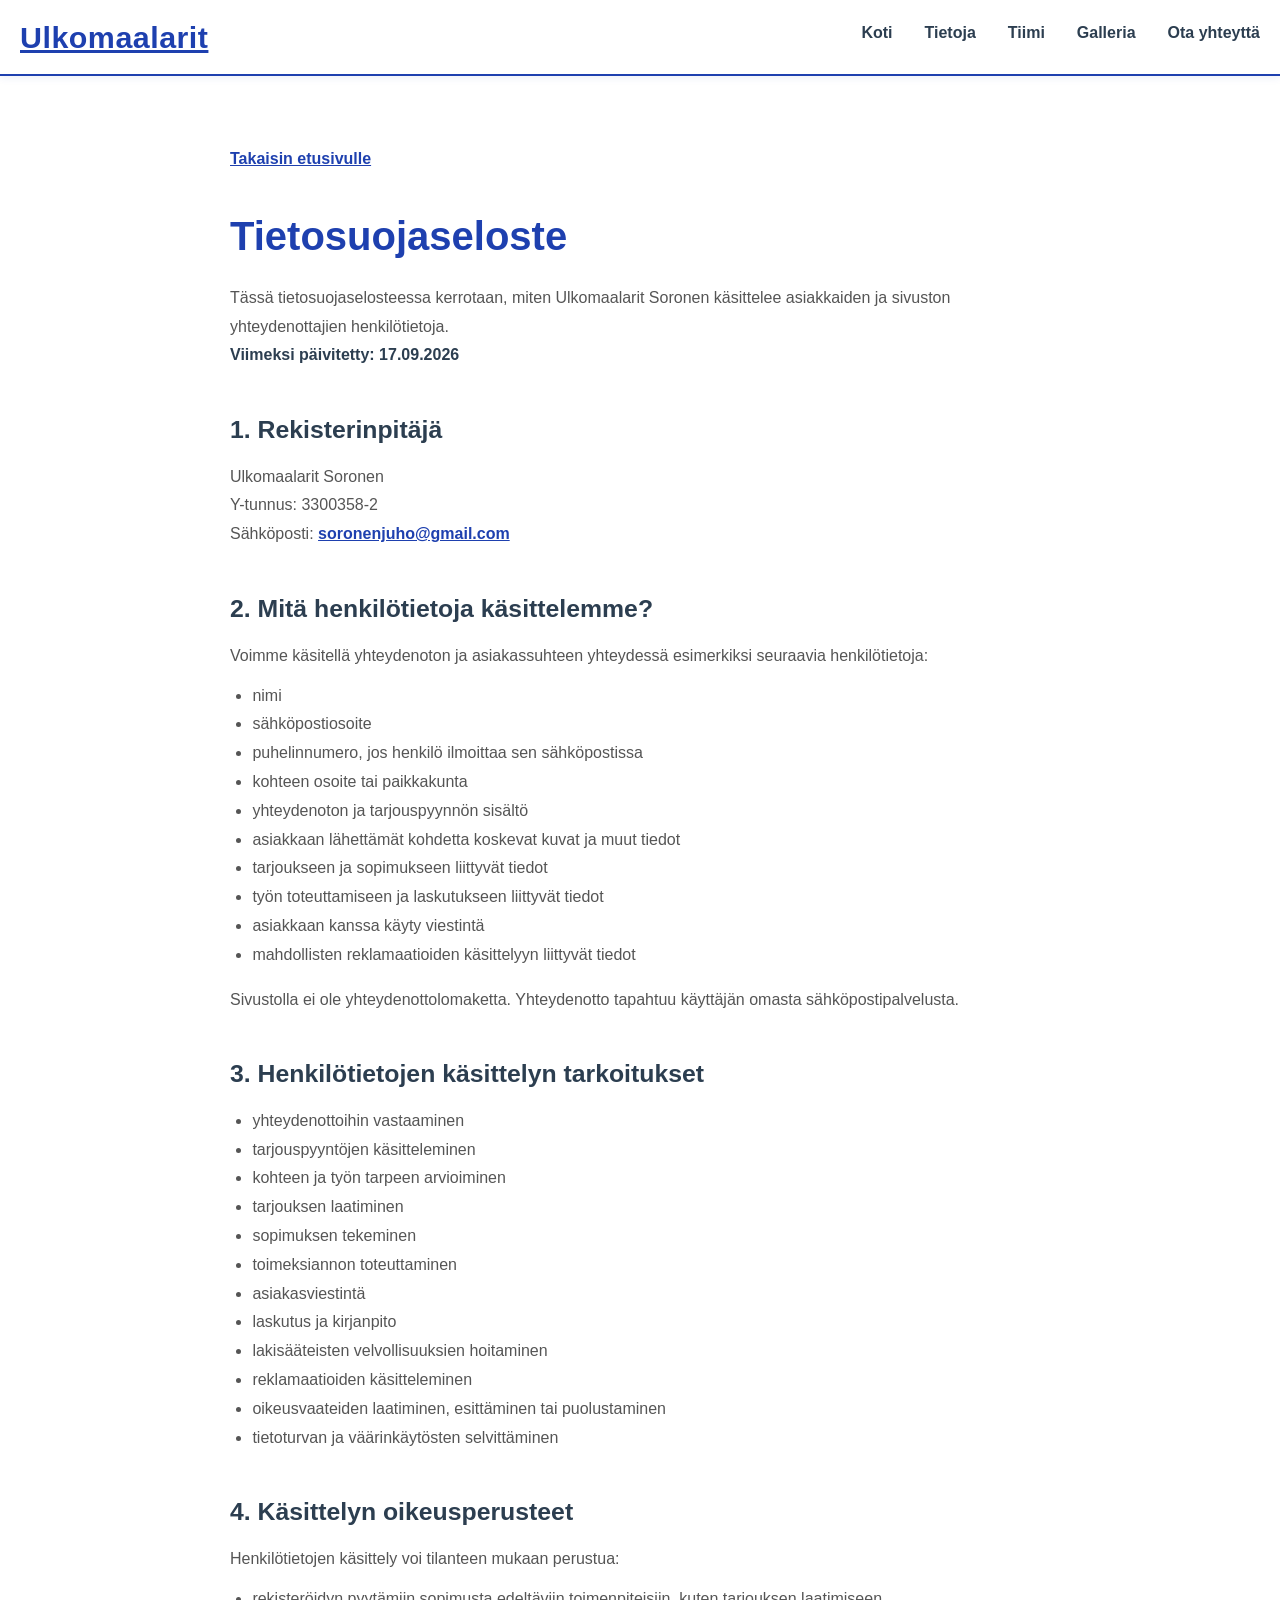
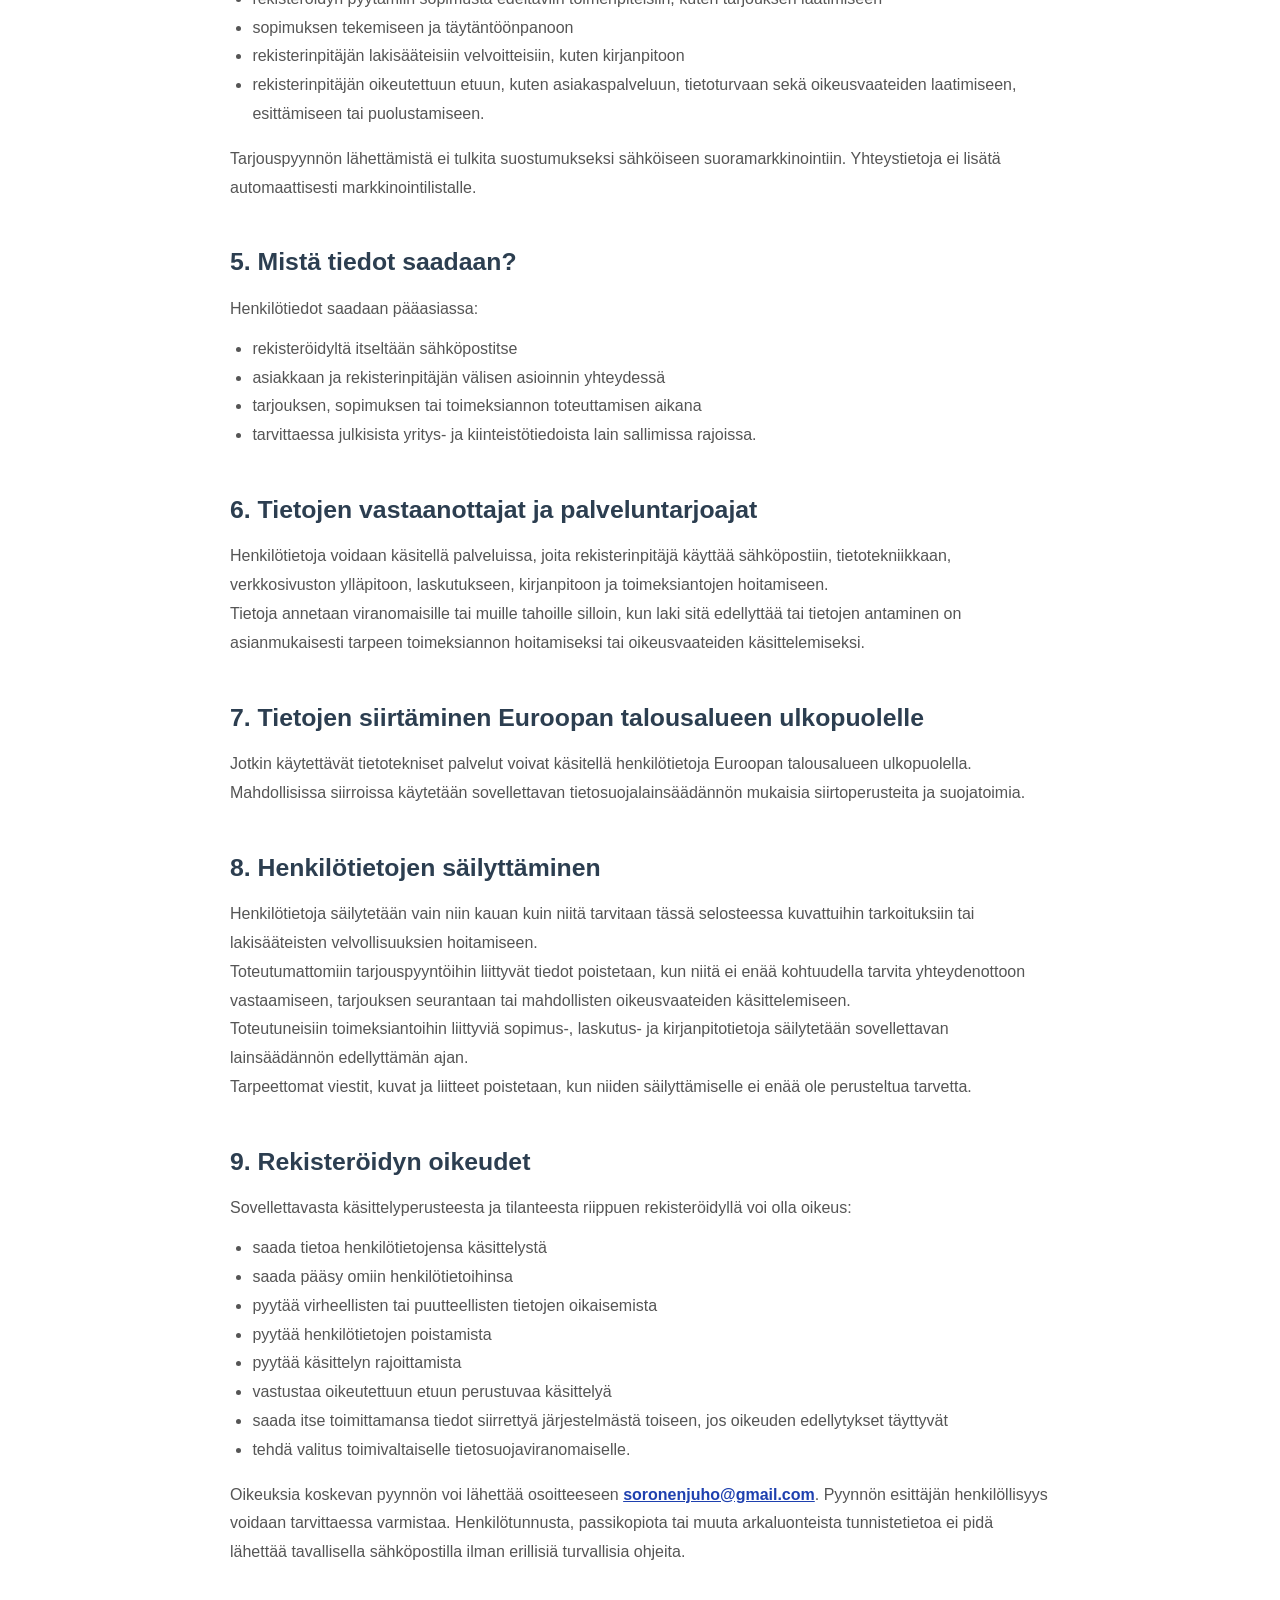
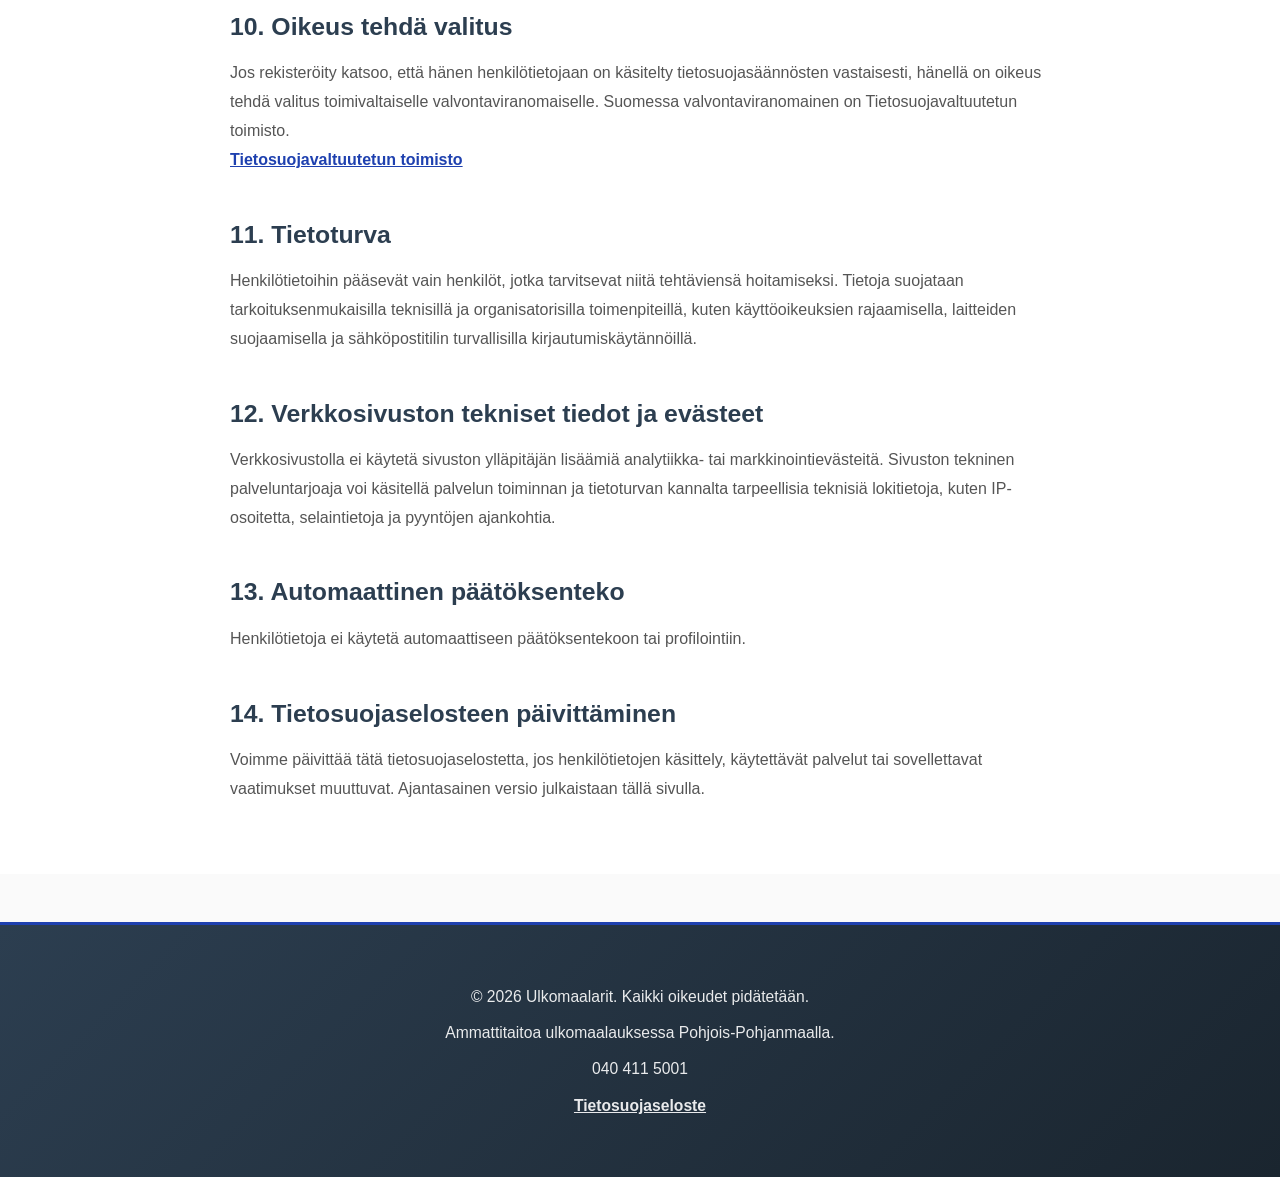
==== privacy.html @ cb56a13f "Update contact flow and privacy information" ====
<!DOCTYPE html>
<html lang="fi">
<head>
    <meta charset="UTF-8">
    <meta name="viewport" content="width=device-width, initial-scale=1.0">
    <title>Tietosuojaseloste | Ulkomaalarit Soronen</title>
    <meta name="description" content="Tietoa siitä, miten Ulkomaalarit Soronen käsittelee asiakkaiden ja yhteydenottajien henkilötietoja.">
    <link rel="stylesheet" href="styles.css">
</head>
<body>
    <header class="header">
        <div class="container">
            <a class="logo" href="index.html">Ulkomaalarit</a>
            <button class="mobile-menu-toggle" aria-label="Avaa valikko">
                <span></span>
                <span></span>
                <span></span>
            </button>
            <nav class="nav">
                <a href="index.html#home">Koti</a>
                <a href="index.html#about">Tietoja</a>
                <a href="index.html#team">Tiimi</a>
                <a href="index.html#gallery">Galleria</a>
                <a href="index.html#contact">Ota yhteyttä</a>
            </nav>
        </div>
    </header>

    <main class="privacy-page">
        <article class="privacy-content">
            <a class="back-home" href="index.html">Takaisin etusivulle</a>
            <h1>Tietosuojaseloste</h1>
            <p>Tässä tietosuojaselosteessa kerrotaan, miten Ulkomaalarit Soronen käsittelee asiakkaiden ja sivuston yhteydenottajien henkilötietoja.</p>
            <p class="privacy-updated">Viimeksi päivitetty: 17.09.2026</p>

            <h2>1. Rekisterinpitäjä</h2>
            <p>Ulkomaalarit Soronen<br>Y-tunnus: 3300358-2<br>Sähköposti: <a href="mailto:soronenjuho@gmail.com">soronenjuho@gmail.com</a></p>
            <!-- TODO: Lisää rekisterinpitäjän voimassa oleva yhteys- tai postiosoite, jos sen julkaiseminen on tarpeellista. -->

            <h2>2. Mitä henkilötietoja käsittelemme?</h2>
            <p>Voimme käsitellä yhteydenoton ja asiakassuhteen yhteydessä esimerkiksi seuraavia henkilötietoja:</p>
            <ul>
                <li>nimi</li>
                <li>sähköpostiosoite</li>
                <li>puhelinnumero, jos henkilö ilmoittaa sen sähköpostissa</li>
                <li>kohteen osoite tai paikkakunta</li>
                <li>yhteydenoton ja tarjouspyynnön sisältö</li>
                <li>asiakkaan lähettämät kohdetta koskevat kuvat ja muut tiedot</li>
                <li>tarjoukseen ja sopimukseen liittyvät tiedot</li>
                <li>työn toteuttamiseen ja laskutukseen liittyvät tiedot</li>
                <li>asiakkaan kanssa käyty viestintä</li>
                <li>mahdollisten reklamaatioiden käsittelyyn liittyvät tiedot</li>
            </ul>
            <p>Sivustolla ei ole yhteydenottolomaketta. Yhteydenotto tapahtuu käyttäjän omasta sähköpostipalvelusta.</p>

            <h2>3. Henkilötietojen käsittelyn tarkoitukset</h2>
            <ul>
                <li>yhteydenottoihin vastaaminen</li>
                <li>tarjouspyyntöjen käsitteleminen</li>
                <li>kohteen ja työn tarpeen arvioiminen</li>
                <li>tarjouksen laatiminen</li>
                <li>sopimuksen tekeminen</li>
                <li>toimeksiannon toteuttaminen</li>
                <li>asiakasviestintä</li>
                <li>laskutus ja kirjanpito</li>
                <li>lakisääteisten velvollisuuksien hoitaminen</li>
                <li>reklamaatioiden käsitteleminen</li>
                <li>oikeusvaateiden laatiminen, esittäminen tai puolustaminen</li>
                <li>tietoturvan ja väärinkäytösten selvittäminen</li>
            </ul>

            <h2>4. Käsittelyn oikeusperusteet</h2>
            <p>Henkilötietojen käsittely voi tilanteen mukaan perustua:</p>
            <ul>
                <li>rekisteröidyn pyytämiin sopimusta edeltäviin toimenpiteisiin, kuten tarjouksen laatimiseen</li>
                <li>sopimuksen tekemiseen ja täytäntöönpanoon</li>
                <li>rekisterinpitäjän lakisääteisiin velvoitteisiin, kuten kirjanpitoon</li>
                <li>rekisterinpitäjän oikeutettuun etuun, kuten asiakaspalveluun, tietoturvaan sekä oikeusvaateiden laatimiseen, esittämiseen tai puolustamiseen.</li>
            </ul>
            <p>Tarjouspyynnön lähettämistä ei tulkita suostumukseksi sähköiseen suoramarkkinointiin. Yhteystietoja ei lisätä automaattisesti markkinointilistalle.</p>

            <h2>5. Mistä tiedot saadaan?</h2>
            <p>Henkilötiedot saadaan pääasiassa:</p>
            <ul>
                <li>rekisteröidyltä itseltään sähköpostitse</li>
                <li>asiakkaan ja rekisterinpitäjän välisen asioinnin yhteydessä</li>
                <li>tarjouksen, sopimuksen tai toimeksiannon toteuttamisen aikana</li>
                <li>tarvittaessa julkisista yritys- ja kiinteistötiedoista lain sallimissa rajoissa.</li>
            </ul>

            <h2>6. Tietojen vastaanottajat ja palveluntarjoajat</h2>
            <p>Henkilötietoja voidaan käsitellä palveluissa, joita rekisterinpitäjä käyttää sähköpostiin, tietotekniikkaan, verkkosivuston ylläpitoon, laskutukseen, kirjanpitoon ja toimeksiantojen hoitamiseen.</p>
            <p>Tietoja annetaan viranomaisille tai muille tahoille silloin, kun laki sitä edellyttää tai tietojen antaminen on asianmukaisesti tarpeen toimeksiannon hoitamiseksi tai oikeusvaateiden käsittelemiseksi.</p>
            <!-- TODO: Tunnista ja dokumentoi käytössä olevat sähköposti-, hosting-, laskutus- ja kirjanpitopalvelut. Gmail on tavallinen henkilökohtainen Gmail-tili, joten tarkista ennen julkaisua palvelun tietosuojaehdot ja tietojen käsittelyä koskevat tiedot. -->

            <h2>7. Tietojen siirtäminen Euroopan talousalueen ulkopuolelle</h2>
            <p>Jotkin käytettävät tietotekniset palvelut voivat käsitellä henkilötietoja Euroopan talousalueen ulkopuolella. Mahdollisissa siirroissa käytetään sovellettavan tietosuojalainsäädännön mukaisia siirtoperusteita ja suojatoimia.</p>
            <!-- TODO: Tarkista Gmailin, hosting-palvelun ja muiden käytössä olevien palveluiden kansainväliset tiedonsiirrot sekä niitä koskevat suojatoimet. -->

            <h2>8. Henkilötietojen säilyttäminen</h2>
            <p>Henkilötietoja säilytetään vain niin kauan kuin niitä tarvitaan tässä selosteessa kuvattuihin tarkoituksiin tai lakisääteisten velvollisuuksien hoitamiseen.</p>
            <p>Toteutumattomiin tarjouspyyntöihin liittyvät tiedot poistetaan, kun niitä ei enää kohtuudella tarvita yhteydenottoon vastaamiseen, tarjouksen seurantaan tai mahdollisten oikeusvaateiden käsittelemiseen.</p>
            <p>Toteutuneisiin toimeksiantoihin liittyviä sopimus-, laskutus- ja kirjanpitotietoja säilytetään sovellettavan lainsäädännön edellyttämän ajan.</p>
            <p>Tarpeettomat viestit, kuvat ja liitteet poistetaan, kun niiden säilyttämiselle ei enää ole perusteltua tarvetta.</p>
            <!-- TODO: Määritä toteutumattomille tarjouspyynnöille selkeä ja käytännössä toteutettava poistomääräaika. Päivitä näkyvä teksti vasta, kun poistokäytäntö on oikeasti käytössä. -->

            <h2>9. Rekisteröidyn oikeudet</h2>
            <p>Sovellettavasta käsittelyperusteesta ja tilanteesta riippuen rekisteröidyllä voi olla oikeus:</p>
            <ul>
                <li>saada tietoa henkilötietojensa käsittelystä</li>
                <li>saada pääsy omiin henkilötietoihinsa</li>
                <li>pyytää virheellisten tai puutteellisten tietojen oikaisemista</li>
                <li>pyytää henkilötietojen poistamista</li>
                <li>pyytää käsittelyn rajoittamista</li>
                <li>vastustaa oikeutettuun etuun perustuvaa käsittelyä</li>
                <li>saada itse toimittamansa tiedot siirrettyä järjestelmästä toiseen, jos oikeuden edellytykset täyttyvät</li>
                <li>tehdä valitus toimivaltaiselle tietosuojaviranomaiselle.</li>
            </ul>
            <p>Oikeuksia koskevan pyynnön voi lähettää osoitteeseen <a href="mailto:soronenjuho@gmail.com">soronenjuho@gmail.com</a>. Pyynnön esittäjän henkilöllisyys voidaan tarvittaessa varmistaa. Henkilötunnusta, passikopiota tai muuta arkaluonteista tunnistetietoa ei pidä lähettää tavallisella sähköpostilla ilman erillisiä turvallisia ohjeita.</p>

            <h2>10. Oikeus tehdä valitus</h2>
            <p>Jos rekisteröity katsoo, että hänen henkilötietojaan on käsitelty tietosuojasäännösten vastaisesti, hänellä on oikeus tehdä valitus toimivaltaiselle valvontaviranomaiselle. Suomessa valvontaviranomainen on Tietosuojavaltuutetun toimisto.</p>
            <p><a href="https://tietosuoja.fi/" rel="noopener noreferrer">Tietosuojavaltuutetun toimisto</a></p>

            <h2>11. Tietoturva</h2>
            <p>Henkilötietoihin pääsevät vain henkilöt, jotka tarvitsevat niitä tehtäviensä hoitamiseksi. Tietoja suojataan tarkoituksenmukaisilla teknisillä ja organisatorisilla toimenpiteillä, kuten käyttöoikeuksien rajaamisella, laitteiden suojaamisella ja sähköpostitilin turvallisilla kirjautumiskäytännöillä.</p>

            <h2>12. Verkkosivuston tekniset tiedot ja evästeet</h2>
            <p>Verkkosivustolla ei käytetä sivuston ylläpitäjän lisäämiä analytiikka- tai markkinointievästeitä. Sivuston tekninen palveluntarjoaja voi käsitellä palvelun toiminnan ja tietoturvan kannalta tarpeellisia teknisiä lokitietoja, kuten IP-osoitetta, selaintietoja ja pyyntöjen ajankohtia.</p>

            <h2>13. Automaattinen päätöksenteko</h2>
            <p>Henkilötietoja ei käytetä automaattiseen päätöksentekoon tai profilointiin.</p>

            <h2>14. Tietosuojaselosteen päivittäminen</h2>
            <p>Voimme päivittää tätä tietosuojaselostetta, jos henkilötietojen käsittely, käytettävät palvelut tai sovellettavat vaatimukset muuttuvat. Ajantasainen versio julkaistaan tällä sivulla.</p>
        </article>
    </main>

    <footer class="footer">
        <div class="container">
            <p>&copy; 2026 Ulkomaalarit. Kaikki oikeudet pidätetään.</p>
            <p>Ammattitaitoa ulkomaalauksessa Pohjois-Pohjanmaalla.</p>
            <p>040 411 5001</p>
            <p><a href="privacy.html">Tietosuojaseloste</a></p>
        </div>
    </footer>

    <script>
        const mobileMenuToggle = document.querySelector('.mobile-menu-toggle');
        const nav = document.querySelector('.nav');

        mobileMenuToggle.addEventListener('click', function() {
            nav.classList.toggle('active');
            mobileMenuToggle.classList.toggle('active');
            document.body.classList.toggle('menu-open');
        });

        document.querySelectorAll('.nav a').forEach(link => {
            link.addEventListener('click', function() {
                nav.classList.remove('active');
                mobileMenuToggle.classList.remove('active');
                document.body.classList.remove('menu-open');
            });
        });
    </script>
</body>
</html>
---- styles.css ----
/* News modal wider style */
.news-modal-wide {
    max-width: 1200px !important;
}

* { margin: 0; padding: 0; box-sizing: border-box; }
body { font-family: 'Segoe UI', Tahoma, Geneva, sans-serif; line-height: 1.6; color: #2c3e50; background: #fafafa; }

/* Header */
.header { background: #ffffff; box-shadow: 0 2px 8px rgba(30, 64, 175, 0.08); position: sticky; top: 0; z-index: 100; border-bottom: 2px solid #1E40AF; }
.header .container { display: flex; justify-content: space-between; align-items: center; padding: 0.8rem 20px; }
.logo { color: #1E40AF; font-size: 1.9rem; font-weight: 900; letter-spacing: 0.5px; }
.nav { display: flex; gap: 2rem; }
.nav a { text-decoration: none; color: #2c3e50; font-weight: 600; transition: all 0.3s; border-bottom: 3px solid transparent; padding-bottom: 0.3rem; }
.nav a:hover { color: #1E40AF; border-bottom-color: #1E40AF; }

/* Hero */
.hero { background: linear-gradient(135deg, #1E40AF 0%, #2563EB 50%, #1E40AF 100%); color: #fff; padding: 120px 20px; text-align: center; position: relative; overflow: hidden; }
.hero::before { content: ''; position: absolute; top: 0; left: 0; right: 0; bottom: 0; background: radial-gradient(circle at 20% 50%, rgba(255,255,255,0.1) 0%, transparent 50%); pointer-events: none; }
.hero .container { position: relative; z-index: 1; }
.hero h2 { font-size: 3rem; margin-bottom: 1rem; font-weight: 900; letter-spacing: -0.5px; text-shadow: 0 2px 4px rgba(0,0,0,0.1); }
.hero p { font-size: 1.4rem; margin-bottom: 2.5rem; font-weight: 500; opacity: 0.98; }
.cta-button { display: inline-block; background: #fff; color: #1E40AF; padding: 1.1rem 2.8rem; text-decoration: none; border-radius: 8px; font-weight: 700; transition: all 0.3s cubic-bezier(0.34, 1.56, 0.64, 1); box-shadow: 0 6px 20px rgba(0,0,0,0.15); letter-spacing: 0.5px; }
.cta-button:hover { transform: translateY(-4px); box-shadow: 0 10px 28px rgba(0,0,0,0.2); }

/* Sections */
.about, .contact { padding: 80px 20px; background: #ffffff; }
.team, .gallery { padding: 80px 20px; background: #f8f8f8; }
.about h2, .team h2, .gallery h2, .contact h2 { color: #1E40AF; font-size: 2.5rem; margin-bottom: 3rem; text-align: center; font-weight: 800; position: relative; padding-bottom: 1.5rem; }
.about h2::after, .team h2::after, .gallery h2::after, .contact h2::after { content: ''; position: absolute; bottom: 0; left: 50%; transform: translateX(-50%); width: 100px; height: 4px; background: linear-gradient(to right, transparent, #1E40AF, transparent); border-radius: 2px; }

/* About */
.about-content { display: grid; grid-template-columns: 1.4fr 1fr 220px; gap: 1.5rem; align-items: start; }
.about-content h3, .services h3 { color: #2c3e50; font-size: 1.6rem; margin-bottom: 1.5rem; border-bottom: 3px solid #1E40AF; padding-bottom: 0.8rem; font-weight: 700; }
.about-content p { margin-bottom: 1.2rem; font-size: 1.05rem; line-height: 1.85; color: #555; }
.services ul { list-style: none; }
.services li { padding: 0.9rem 0 0.9rem 2rem; position: relative; color: #555; font-weight: 500; }
.services li:before { content: "✓"; position: absolute; left: 0; color: #1E40AF; font-weight: 900; font-size: 1.2rem; }


/* Paint Can Decoration */
.paint-can { display: flex; align-items: flex-start; justify-content: center; padding-top: 1rem; }
.paint-can a { display: block; cursor: pointer; }
.paint-can img { width: 220px; height: auto; filter: drop-shadow(0 10px 30px rgba(0, 0, 0, 0.08)); transition: transform 0.3s ease; }
.paint-can img:hover { transform: scale(1.05); }

/* Team */
.team-grid { display: grid; grid-template-columns: repeat(auto-fit, minmax(280px, 1fr)); gap: 2rem; }
.team-member { background: #ffffff; border-radius: 12px; overflow: visible; box-shadow: 0 4px 15px rgba(30, 64, 175, 0.08); text-align: center; transition: all 0.3s cubic-bezier(0.34, 1.56, 0.64, 1); border: 1px solid rgba(30, 64, 175, 0.1); padding-top: 2rem; }
.team-member:hover { transform: translateY(-8px); box-shadow: 0 12px 25px rgba(30, 64, 175, 0.15); border-color: #1E40AF; }
.team-member img { width: 180px; height: 180px; object-fit: cover; display: block; margin: -4rem auto 0; border-radius: 50%; border: 5px solid #ffffff; box-shadow: 0 8px 25px rgba(30, 64, 175, 0.3); transition: all 0.3s ease; }
.team-member img:hover { transform: scale(1.05); box-shadow: 0 12px 35px rgba(30, 64, 175, 0.4); }
.team-member h3 { color: #2c3e50; font-size: 1.35rem; margin: 1.5rem 1rem 0.5rem; border-bottom: 3px solid #1E40AF; padding-bottom: 0.7rem; font-weight: 700; }
.team-member ul { list-style: none; padding: 0 1rem 1.5rem; color: #555; font-size: 0.98rem; }
.team-member li { padding: 0.6rem 0; font-weight: 500; }
.team-member li:before { content: "•"; color: #1E40AF; font-weight: 900; margin-right: 0.7rem; }
.team-email { color: #1E40AF; text-decoration: none; transition: all 0.3s; font-weight: 700; }
.team-email:hover { text-decoration: underline; }

/* Gallery */
.gallery-grid { display: grid; grid-template-columns: repeat(auto-fit, minmax(300px, 1fr)); gap: 2rem; }
.gallery-item { background: #ffffff; border-radius: 12px; overflow: hidden; box-shadow: 0 4px 15px rgba(30, 64, 175, 0.08); transition: all 0.3s cubic-bezier(0.34, 1.56, 0.64, 1); border: 1px solid rgba(30, 64, 175, 0.1); }
.gallery-item:hover { transform: translateY(-8px); box-shadow: 0 12px 25px rgba(30, 64, 175, 0.15); border-color: #1E40AF; }
.gallery-item img { width: 100%; height: 250px; object-fit: cover; display: block; }
.gallery-item p { padding: 1.5rem; color: #555; font-weight: 600; border-top: 3px solid #1E40AF; background: #ffffff; }

/* Before and After */
.before-after-grid { display: grid; grid-template-columns: repeat(auto-fit, minmax(300px, 1fr)); gap: 2rem; }
.before-after-item { background: #ffffff; border-radius: 12px; overflow: hidden; box-shadow: 0 4px 15px rgba(30, 64, 175, 0.08); border: 1px solid rgba(30, 64, 175, 0.1); }
.before-after-container { position: relative; width: 100%; padding-bottom: 100%; overflow: hidden; }
.before-after-container img { position: absolute; top: 0; left: 0; width: 100%; height: 100%; object-fit: cover; }
.after-image { clip-path: inset(0 0 0 50%); }
.label { position: absolute; font-weight: 700; font-size: 0.95rem; color: #fff; text-shadow: 0 2px 4px rgba(0,0,0,0.3); padding: 0.5rem 1rem; z-index: 10; background: rgba(30, 64, 175, 0.9); border-radius: 4px; }
.before-label { bottom: 1rem; left: 1rem; }
.after-label { bottom: 1rem; right: 1rem; }

/* Image Carousel */
.image-carousel { position: relative; max-width: 600px; margin: 0 auto 3rem; }
.carousel-container { position: relative; width: 100%; padding-bottom: 100%; background: #f0f0f0; border-radius: 12px; overflow: hidden; box-shadow: 0 4px 15px rgba(30, 64, 175, 0.1); }
.carousel-image { position: absolute; top: 0; left: 0; width: 100%; height: 100%; object-fit: cover; opacity: 0; transition: opacity 0.5s ease; }
.carousel-image.active { opacity: 1; }
.carousel-label { position: absolute; bottom: 1rem; left: 1rem; right: 1rem; background: rgba(30, 64, 175, 0.95); color: #fff; padding: 0.8rem 1.2rem; border-radius: 6px; font-weight: 700; font-size: 1rem; text-align: center; z-index: 5; }
.carousel-button { position: absolute; top: 50%; transform: translateY(-50%); background: rgba(30, 64, 175, 0.9); color: #fff; border: none; padding: 0.8rem 1.2rem; font-size: 1.5rem; cursor: pointer; border-radius: 6px; transition: all 0.3s; z-index: 10; font-weight: bold; }
.carousel-button:hover { background: #1E40AF; transform: translateY(-50%) scale(1.1); }
.carousel-button.prev { left: 1rem; }
.carousel-button.next { right: 1rem; }
.carousel-dots { display: flex; justify-content: center; gap: 0.8rem; margin-top: 1.5rem; }
.dot { width: 12px; height: 12px; border-radius: 50%; background: #ddd; cursor: pointer; transition: all 0.3s; border: 2px solid #1E40AF; }
.dot.active { background: #1E40AF; }
.dot:hover { transform: scale(1.2); }

/* Before and After Slider */
.slider-carousel-wrapper { position: relative; max-width: 800px; margin: 0 auto 3rem; padding: 0 80px; }
.slider-carousel { position: relative; width: 100%; }
.carousel-slider-item { display: none; }
.carousel-slider-item.active { display: block; }
.before-after-slider { position: relative; width: 100%; aspect-ratio: 4 / 3; overflow: hidden; border-radius: 12px; box-shadow: 0 4px 15px rgba(30, 64, 175, 0.12); cursor: grab; user-select: none; background: #f0f0f0; touch-action: none; }
.before-after-slider:active { cursor: grabbing; }
.img-before, .img-after { position: absolute; top: 0; left: 0; width: 100%; height: 100%; object-fit: contain; pointer-events: none; }
.img-before { z-index: 1; }
.img-after { z-index: 2; }
.slider-divider { position: absolute; top: 0; left: 50%; width: 3px; height: 100%; background: #1E40AF; z-index: 3; pointer-events: none; transform: translateX(-50%); transition: left 0.05s ease-out; }
.divider-line { width: 100%; height: 100%; background: #1E40AF; }
.divider-ball { position: absolute; top: 50%; left: 50%; transform: translate(-50%, -50%); width: 32px; height: 32px; background: #1E40AF; border-radius: 50%; box-shadow: 0 3px 10px rgba(30, 64, 175, 0.6), 0 0 0 3px rgba(255, 255, 255, 0.3); border: 2px solid rgba(255, 255, 255, 0.8); }
.carousel-slider-button { position: absolute; top: 50%; transform: translateY(-50%); background: rgba(30, 64, 175, 0.9); color: white; border: none; padding: 0.8rem 1.2rem; font-size: 1.5rem; border-radius: 50%; cursor: pointer; transition: all 0.3s; z-index: 10; }
.carousel-slider-button.prev { left: 10px; }
.carousel-slider-button.next { right: 10px; }
.carousel-slider-button:hover { background: #1E40AF; transform: translateY(-50%) scale(1.1); }
.carousel-slider-label { text-align: center; margin-top: 1.5rem; font-size: 1.2rem; font-weight: 700; color: #1E40AF; }
.slider-description { text-align: center; margin-top: 1.5rem; color: #555; font-size: 1rem; line-height: 1.6; max-width: 600px; margin-left: auto; margin-right: auto; font-weight: 500; }

/* News */
.news { padding: 80px 20px; background: #ffffff; }
.news-grid { display: grid; grid-template-columns: repeat(auto-fit, minmax(320px, 1fr)); gap: 2.5rem; }
.news-item { background: linear-gradient(135deg, #ffffff 0%, #fafafa 100%); border-radius: 12px; padding: 2.5rem 2rem; box-shadow: 0 4px 15px rgba(30, 64, 175, 0.08); transition: all 0.3s cubic-bezier(0.34, 1.56, 0.64, 1); border: 2px solid rgba(30, 64, 175, 0.1); position: relative; overflow: hidden; }
.news-item::before { content: ''; position: absolute; top: 0; left: 0; right: 0; height: 4px; background: linear-gradient(90deg, #1E40AF, #2563EB); }
.news-item:hover { transform: translateY(-5px); box-shadow: 0 12px 30px rgba(30, 64, 175, 0.15); border-color: #1E40AF; }
.news-icon { font-size: 3rem; margin-bottom: 1rem; text-align: center; }
.news-item h3 { color: #2c3e50; font-size: 1.5rem; margin-bottom: 0.8rem; font-weight: 700; text-align: center; }
.news-date { color: #1E40AF; font-size: 0.9rem; font-weight: 700; text-align: center; margin-bottom: 1.5rem; text-transform: uppercase; letter-spacing: 0.5px; }
.news-item p { color: #555; line-height: 1.8; margin-bottom: 1.5rem; text-align: left; }
.news-cta { display: inline-block; background: linear-gradient(135deg, #1E40AF 0%, #2563EB 100%); color: #ffffff; padding: 0.9rem 2rem; border-radius: 50px; text-decoration: none; font-weight: 700; transition: all 0.3s cubic-bezier(0.34, 1.56, 0.64, 1); box-shadow: 0 4px 15px rgba(30, 64, 175, 0.3); margin-top: 1rem; }
.news-cta:hover { transform: translateY(-2px); box-shadow: 0 6px 20px rgba(30, 64, 175, 0.4); }

/* Contact */
.contact-content { display: grid; grid-template-columns: 1fr 1fr; gap: 3rem; }
.contact-info h3, .email-contact h3 { color: #2c3e50; font-size: 1.6rem; margin-bottom: 1.5rem; border-bottom: 3px solid #1E40AF; padding-bottom: 0.8rem; font-weight: 700; }
.info-item { margin-bottom: 2rem; }
.info-item h4 { color: #1E40AF; font-size: 1.15rem; margin-bottom: 0.5rem; font-weight: 700; }
.info-item p { color: #555; font-weight: 500; }
.info-item a, .privacy-note a { color: #1E40AF; text-decoration: none; font-weight: 700; transition: all 0.3s; }
.info-item a:hover { text-decoration: underline; opacity: 0.8; }
.email-button { display: inline-block; background: linear-gradient(135deg, #1E40AF 0%, #2563EB 100%); color: #fff; padding: 1.1rem 2rem; border-radius: 8px; text-decoration: none; font-size: 1.05rem; font-weight: 700; box-shadow: 0 4px 15px rgba(30, 64, 175, 0.2); }
.email-button:hover { transform: translateY(-2px); box-shadow: 0 6px 20px rgba(30, 64, 175, 0.3); }
.privacy-note { color: #555; margin-top: 1.5rem; line-height: 1.7; }
.privacy-note a:hover { text-decoration: underline; opacity: 0.8; }
a:focus-visible, button:focus-visible { outline: 3px solid #f59e0b; outline-offset: 3px; }

/* Footer */
.footer { background: linear-gradient(135deg, #2c3e50 0%, #1a252f 100%); color: #ffffff; padding: 3rem 20px; text-align: center; margin-top: 3rem; border-top: 3px solid #1E40AF; }
.footer p { margin: 0.7rem 0; font-size: 0.98rem; opacity: 0.9; }
.footer a { color: #ffffff; font-weight: 700; }

/* Privacy page */
.privacy-page { padding: 70px 20px; background: #ffffff; }
.privacy-content { max-width: 820px; margin: 0 auto; }
.privacy-content h1 { color: #1E40AF; font-size: 2.5rem; margin-bottom: 1rem; }
.privacy-content h2 { color: #2c3e50; font-size: 1.55rem; margin: 2.5rem 0 0.8rem; }
.privacy-content p, .privacy-content li { color: #555; line-height: 1.8; }
.privacy-content ul { padding-left: 1.4rem; margin: 0.7rem 0 1rem; }
.privacy-content a { color: #1E40AF; font-weight: 700; }
.privacy-updated { color: #2c3e50 !important; font-weight: 700; margin-bottom: 2rem; }
.back-home { display: inline-block; margin-bottom: 2rem; }

/* Mobile Menu Toggle */
.mobile-menu-toggle { display: none; flex-direction: column; gap: 5px; background: none; border: none; cursor: pointer; padding: 8px; z-index: 1001; }
.mobile-menu-toggle span { width: 28px; height: 3px; background: #2c3e50; border-radius: 3px; transition: all 0.3s ease; }
.mobile-menu-toggle.active span:nth-child(1) { transform: rotate(45deg) translate(8px, 8px); background: #1E40AF; }
.mobile-menu-toggle.active span:nth-child(2) { opacity: 0; }
.mobile-menu-toggle.active span:nth-child(3) { transform: rotate(-45deg) translate(7px, -7px); background: #1E40AF; }
body.menu-open { overflow: hidden; }

/* Responsive */
@media (max-width: 768px) {
    /* Header & Navigation */
    .mobile-menu-toggle { display: flex; }
    .header .container { position: relative; }
    .nav { position: fixed; top: 0; left: -100%; width: 280px; height: 100vh; background: #ffffff; flex-direction: column; align-items: flex-start; padding: 80px 30px 30px; gap: 0; box-shadow: 2px 0 10px rgba(0,0,0,0.1); transition: left 0.3s ease; z-index: 1000; }
    .nav.active { left: 0; }
    .nav a { width: 100%; padding: 1rem 0; border-bottom: 2px solid #f0f0f0; font-size: 1.1rem; }
    
    /* Typography */
    .logo { font-size: 1.4rem; }
    .hero h2 { font-size: 2rem; line-height: 1.3; }
    .hero p { font-size: 1.2rem; }
    
    /* About section - Stack layout */
    .about-content { grid-template-columns: 1fr; gap: 2rem; }
    .paint-can { display: none; } /* Hide paint can on tablets */
    
    /* Team - Adjust floating images */
    .team-member { padding-top: 3rem; }
    .team-member img { width: 150px; height: 150px; margin-top: -3rem; }
    
    /* Gallery & Team grids */
    .gallery-grid, .team-grid, .news-grid { grid-template-columns: 1fr; }
    
    /* Slider carousel - Adjust button positions */
    .slider-carousel-wrapper { padding: 0 60px; }
    .carousel-slider-button { padding: 0.6rem 1rem; font-size: 1.3rem; }
    .carousel-slider-button.prev { left: 5px; }
    .carousel-slider-button.next { right: 5px; }
    
    /* Testimonials */
    .testimonial-card { padding: 2rem 1.5rem; }
    
    /* Contact */
    .contact-content { grid-template-columns: 1fr; gap: 2rem; }
    
}

@media (max-width: 480px) {
    /* Typography - Larger for readability */
    .logo { font-size: 1.3rem; }
    .hero { padding: 50px 15px; }
    .hero h2 { font-size: 1.6rem; }
    .hero p { font-size: 1.1rem; }
    .cta-button { padding: 1rem 2rem; font-size: 1rem; }
    
    /* Sections padding */
    .about, .team, .gallery, .news, .contact { padding: 50px 15px; }
    
    /* Section headings */
    .about h2, .team h2, .gallery h2, .contact h2, .news h2 { font-size: 2rem; margin-bottom: 2rem; }
    .privacy-page { padding: 50px 15px; }
    .privacy-content h1 { font-size: 2rem; overflow-wrap: anywhere; }
    
    /* Team cards - Smaller floating images */
    .team-member { padding-top: 2.5rem; }
    .team-member img { width: 120px; height: 120px; margin-top: -2.5rem; border-width: 4px; }
    .team-member h3 { font-size: 1.2rem; margin-top: 1rem; }
    .team-member ul { font-size: 0.9rem; }
    
    /* Gallery items - Better touch targets */
    .gallery-item p { font-size: 0.95rem; padding: 1.2rem; }
    
    /* Carousel - Touch friendly */
    .carousel-button { padding: 0.6rem 1rem; font-size: 1.2rem; }
    .carousel-dots { gap: 0.6rem; }
    .dot { width: 10px; height: 10px; }
    
    /* Slider carousel - Stack controls better */
    .slider-carousel-wrapper { padding: 0 50px; max-width: 100%; }
    .carousel-slider-button { padding: 0.5rem 0.8rem; font-size: 1.2rem; }
    .carousel-slider-button.prev { left: 2px; }
    .carousel-slider-button.next { right: 2px; }
    .carousel-slider-label { font-size: 1.1rem; margin-top: 1rem; }
    .slider-description { font-size: 0.95rem; margin-top: 1rem; padding: 0 10px; }
    
    /* News cards - Better spacing */
    .news-item { padding: 2rem 1.5rem; }
    .news-item h3 { font-size: 1.3rem; }
    .news-item p { font-size: 0.95rem; }
    
    
    /* Info items - Better readability */
    .info-item h4 { font-size: 1.1rem; }
    .info-item p, .info-item a { font-size: 1rem; }
    
    
    /* Footer */
    .footer { padding: 2rem 15px; }
    .footer p { font-size: 0.9rem; }
}

/* Landscape phones */
@media (max-width: 768px) and (orientation: landscape) {
    .hero { padding: 40px 20px; }
    .hero h2 { font-size: 1.8rem; }
}

/* Very small screens */
@media (max-width: 360px) {
    .hero h2 { font-size: 1.4rem; }
    .team-member img { width: 100px; height: 100px; }
    .slider-carousel-wrapper { padding: 0 40px; }
}
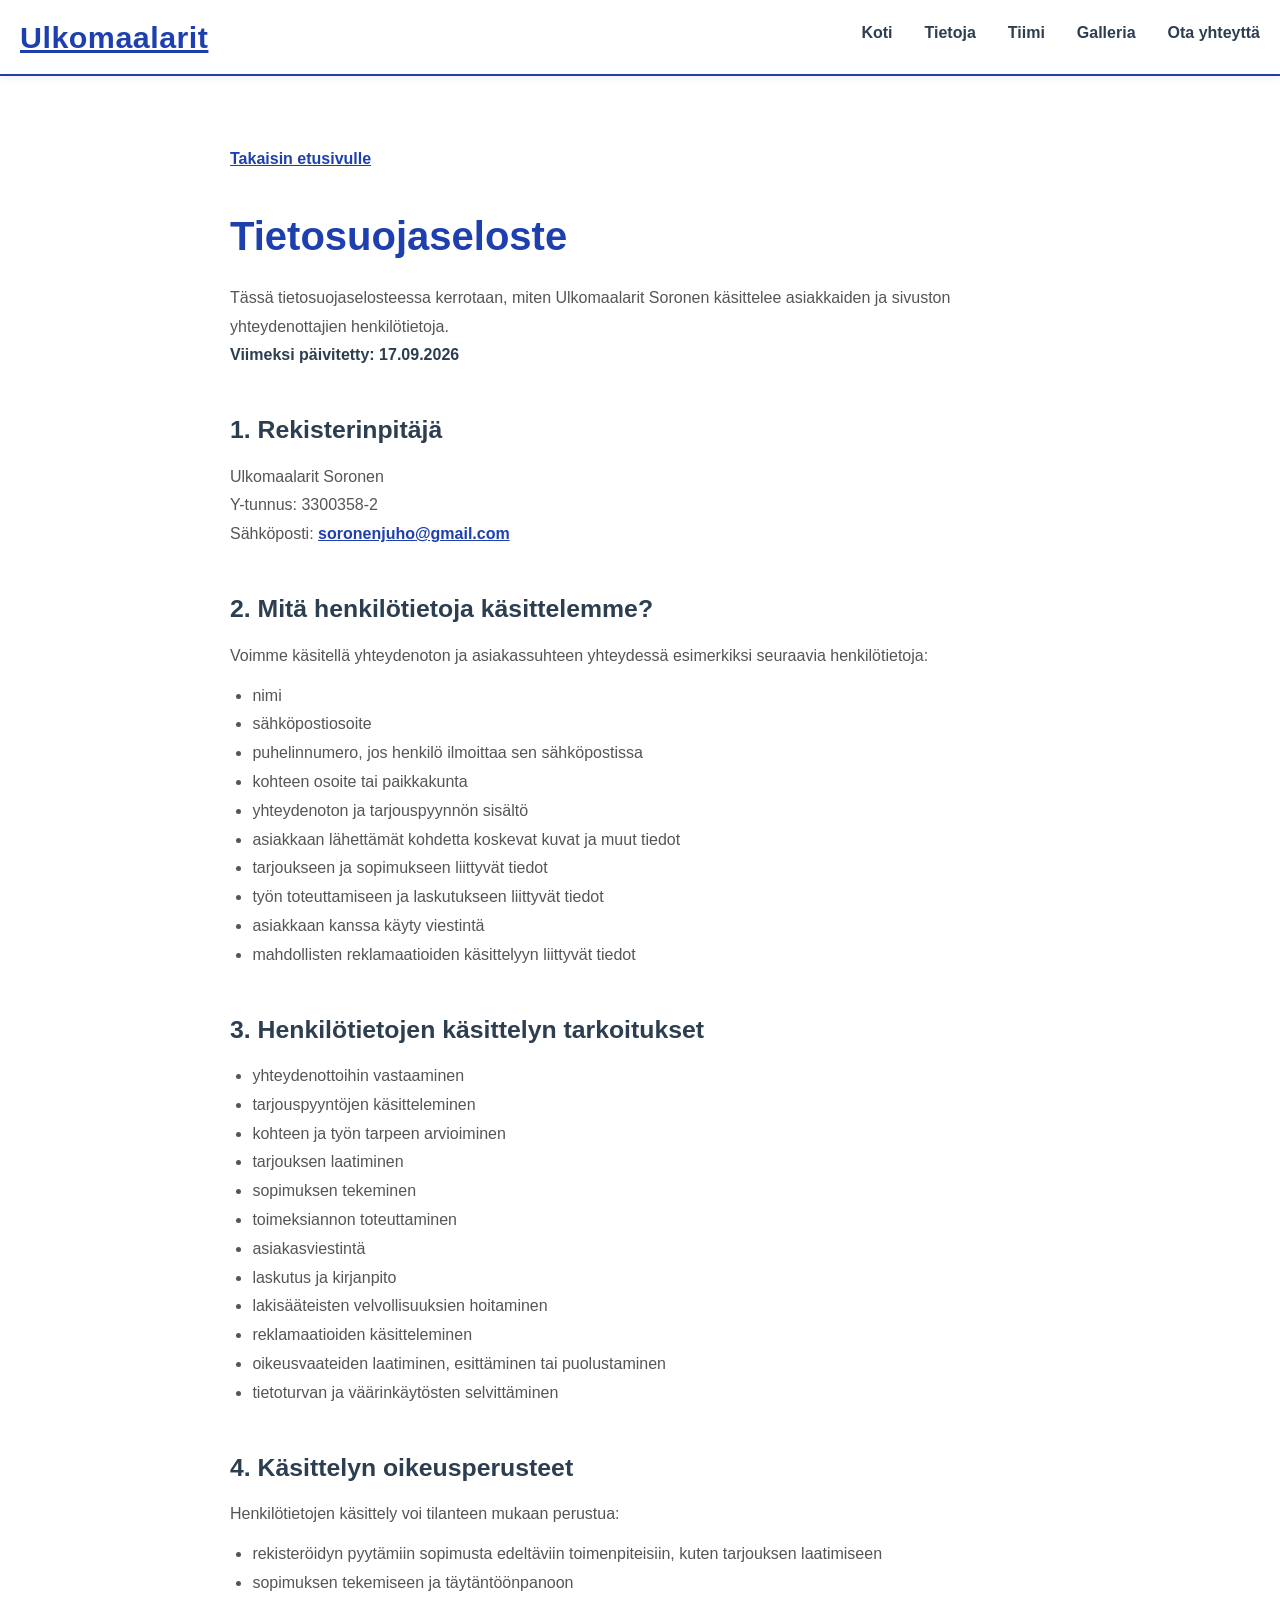
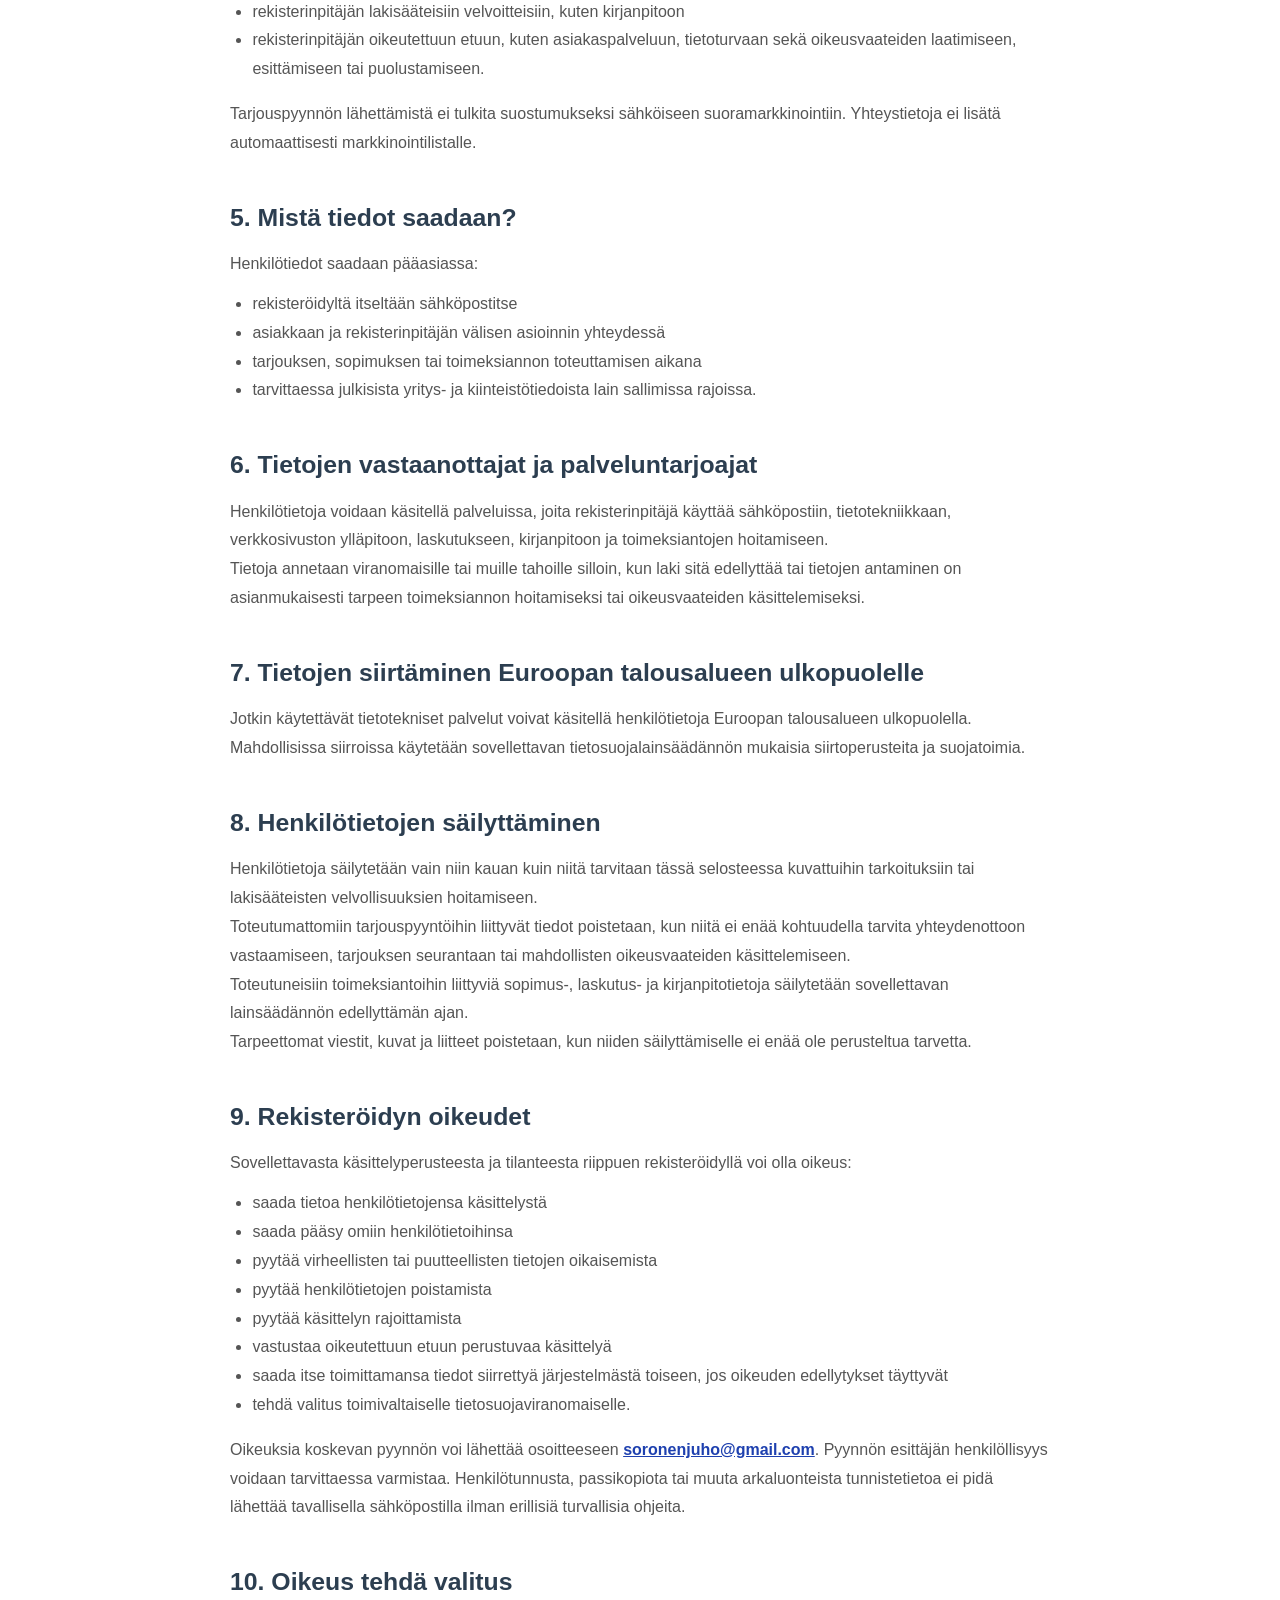
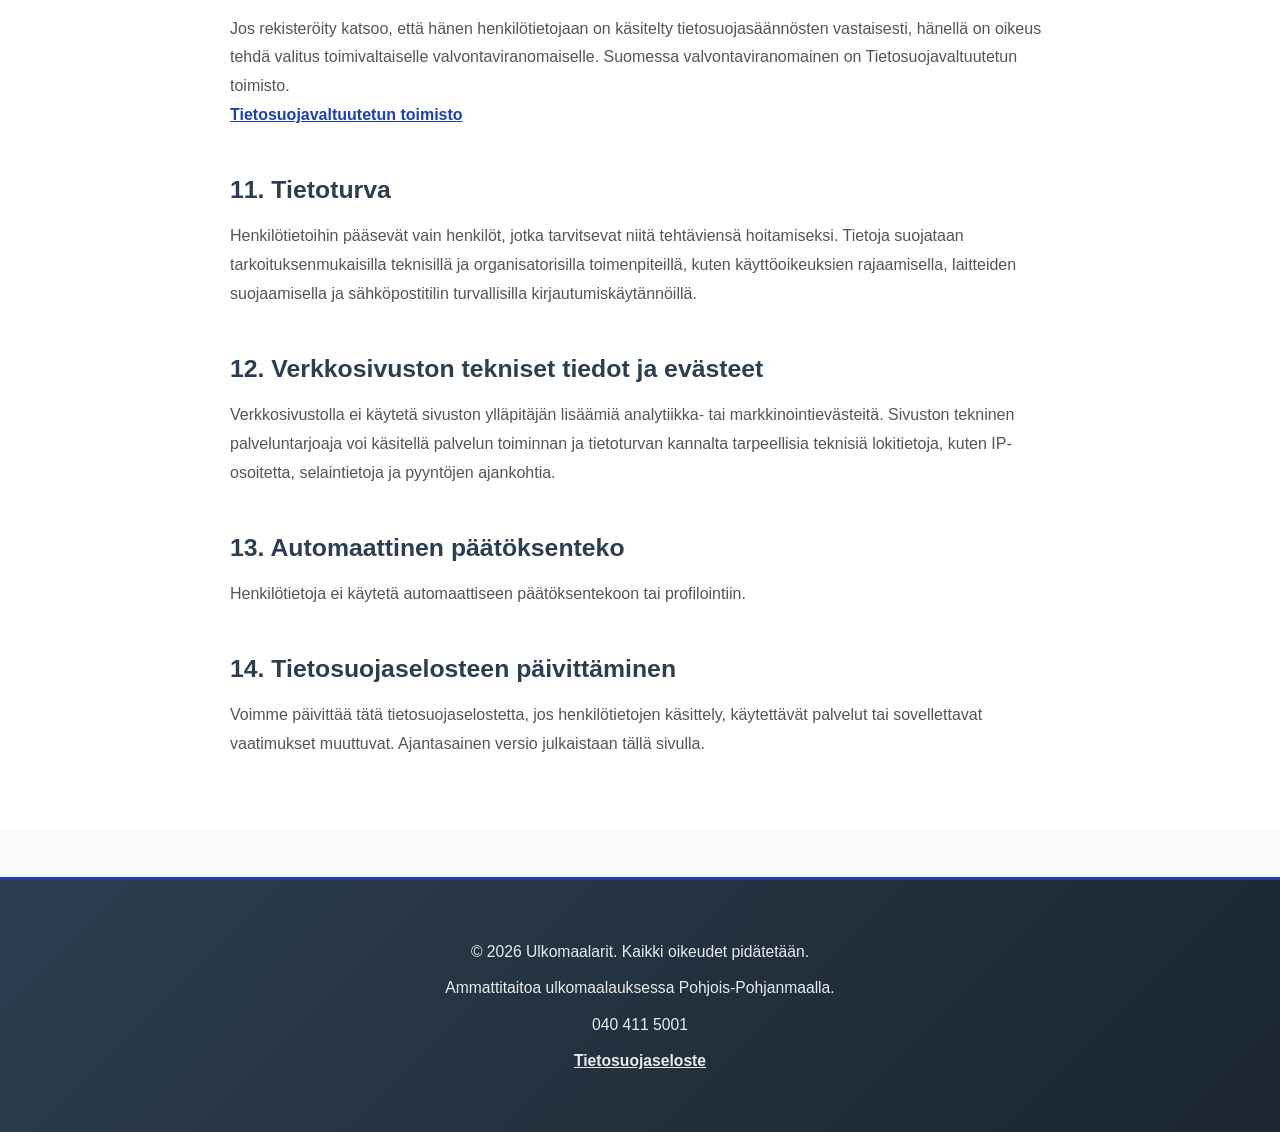
==== commit a16fb1b7: "Refine contact layout and site content" ====
--- a/privacy.html
+++ b/privacy.html
@@ -51,8 +51,6 @@
                 <li>asiakkaan kanssa käyty viestintä</li>
                 <li>mahdollisten reklamaatioiden käsittelyyn liittyvät tiedot</li>
             </ul>
-            <p>Sivustolla ei ole yhteydenottolomaketta. Yhteydenotto tapahtuu käyttäjän omasta sähköpostipalvelusta.</p>
-
             <h2>3. Henkilötietojen käsittelyn tarkoitukset</h2>
             <ul>
                 <li>yhteydenottoihin vastaaminen</li>
--- a/styles.css
+++ b/styles.css
@@ -123,17 +123,19 @@
 .news-cta:hover { transform: translateY(-2px); box-shadow: 0 6px 20px rgba(30, 64, 175, 0.4); }
 
 /* Contact */
-.contact-content { display: grid; grid-template-columns: 1fr 1fr; gap: 3rem; }
+.contact-content { width: min(100%, 960px); margin: 0 auto; display: grid; grid-template-columns: repeat(2, minmax(0, 1fr)); gap: 2.5rem; align-items: start; }
 .contact-info h3, .email-contact h3 { color: #2c3e50; font-size: 1.6rem; margin-bottom: 1.5rem; border-bottom: 3px solid #1E40AF; padding-bottom: 0.8rem; font-weight: 700; }
 .info-item { margin-bottom: 2rem; }
 .info-item h4 { color: #1E40AF; font-size: 1.15rem; margin-bottom: 0.5rem; font-weight: 700; }
 .info-item p { color: #555; font-weight: 500; }
-.info-item a, .privacy-note a { color: #1E40AF; text-decoration: none; font-weight: 700; transition: all 0.3s; }
+.info-item a { color: #1E40AF; text-decoration: none; font-weight: 700; transition: all 0.3s; }
 .info-item a:hover { text-decoration: underline; opacity: 0.8; }
 .email-button { display: inline-block; background: linear-gradient(135deg, #1E40AF 0%, #2563EB 100%); color: #fff; padding: 1.1rem 2rem; border-radius: 8px; text-decoration: none; font-size: 1.05rem; font-weight: 700; box-shadow: 0 4px 15px rgba(30, 64, 175, 0.2); }
 .email-button:hover { transform: translateY(-2px); box-shadow: 0 6px 20px rgba(30, 64, 175, 0.3); }
-.privacy-note { color: #555; margin-top: 1.5rem; line-height: 1.7; }
-.privacy-note a:hover { text-decoration: underline; opacity: 0.8; }
+.email-guidance { margin: 1.5rem 0 0; color: #1E40AF; line-height: 1.6; font-weight: 600; }
+.privacy-note-footer { max-width: 760px; margin: 1rem auto 0 !important; color: rgba(255, 255, 255, 0.65); font-size: 0.78rem !important; line-height: 1.5; }
+.privacy-note-footer a { color: rgba(255, 255, 255, 0.8); }
+.privacy-note-footer a:hover { text-decoration: underline; opacity: 0.8; }
 a:focus-visible, button:focus-visible { outline: 3px solid #f59e0b; outline-offset: 3px; }
 
 /* Footer */
